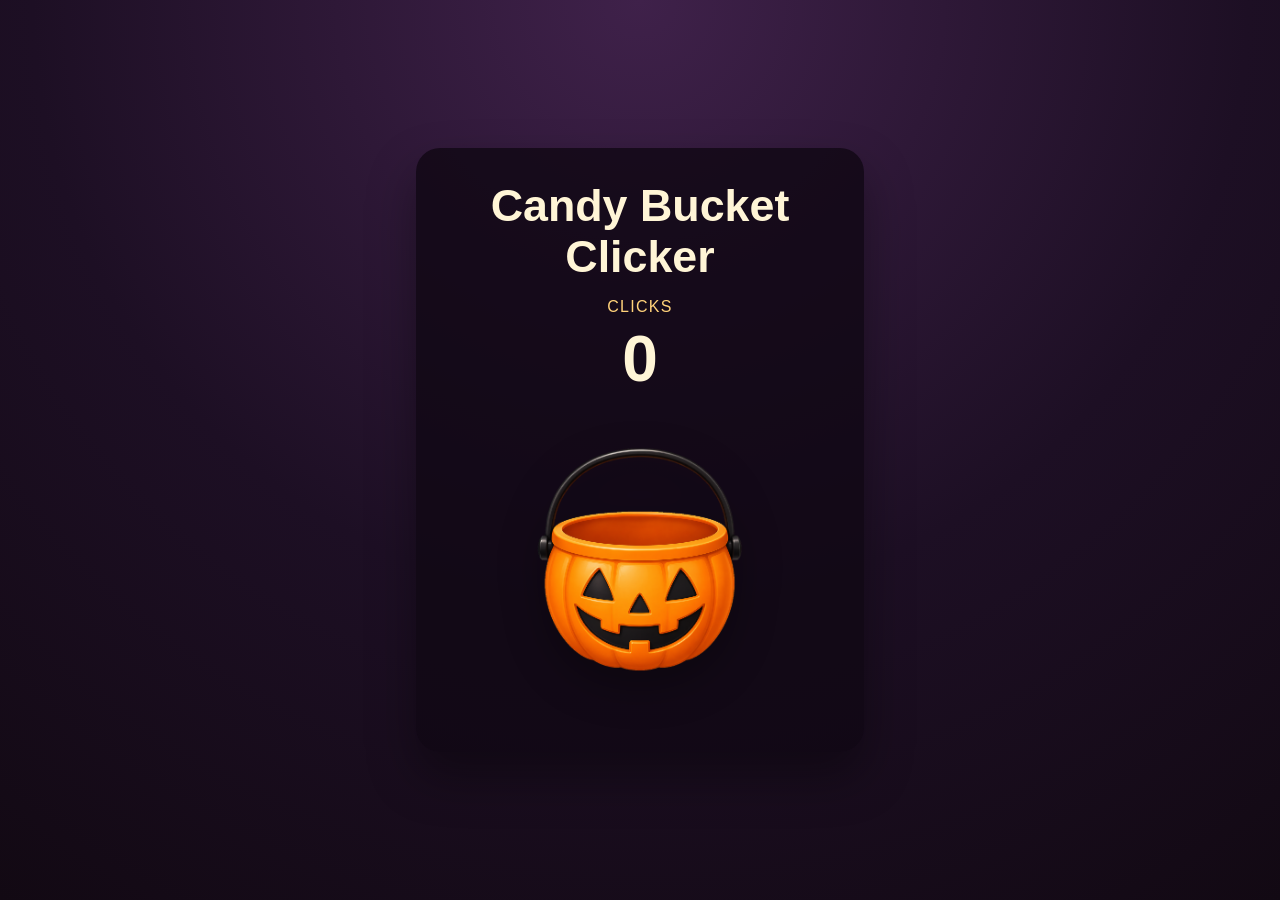
==== index.html @ 217c213e "First" ====
<!DOCTYPE html>
<html lang="en">
<head>
  <meta charset="UTF-8">
  <meta name="viewport" content="width=device-width, initial-scale=1.0">
  <title>Candy Bucket Clicker</title>
  <link rel="stylesheet" href="styles.css">
</head>
<body>
  <main class="app">
    <h1>Candy Bucket Clicker</h1>
    <p class="counter-label">Clicks</p>
    <p class="counter" id="counter">0</p>

    <button class="clicker-button" id="clickerButton" type="button" aria-label="Click the candy bucket">
      <img src="images/clicker/candy-bucket.png" alt="Candy bucket clicker">
    </button>
  </main>

  <script src="script.js"></script>
</body>
</html>
---- styles.css ----
* {
  box-sizing: border-box;
}

body {
  margin: 0;
  min-height: 100vh;
  display: grid;
  place-items: center;
  font-family: "Trebuchet MS", sans-serif;
  background: radial-gradient(circle at top, #3f214a 0%, #1d0f24 55%, #120913 100%);
  color: #fff5d6;
}

.app {
  width: min(92vw, 28rem);
  text-align: center;
  padding: 2rem 1.5rem 2.5rem;
  border-radius: 1.5rem;
  background: rgba(17, 8, 20, 0.82);
  box-shadow: 0 1.5rem 3rem rgba(0, 0, 0, 0.35);
}

h1 {
  margin: 0 0 1rem;
  font-size: clamp(2rem, 5vw, 2.8rem);
}

.counter-label {
  margin: 0;
  font-size: 1rem;
  letter-spacing: 0.08em;
  text-transform: uppercase;
  color: #ffd27a;
}

.counter {
  margin: 0.35rem 0 1.5rem;
  font-size: clamp(2.4rem, 8vw, 4rem);
  font-weight: 700;
}

.clicker-button {
  border: 0;
  background: transparent;
  padding: 0;
  cursor: pointer;
  transition: transform 120ms ease;
}

.clicker-button:hover {
  transform: scale(1.04);
}

.clicker-button:active {
  transform: scale(0.96);
}

.clicker-button img {
  display: block;
  width: min(70vw, 18rem);
  height: auto;
  user-select: none;
  -webkit-user-drag: none;
  filter: drop-shadow(0 1rem 1.25rem rgba(0, 0, 0, 0.3));
}
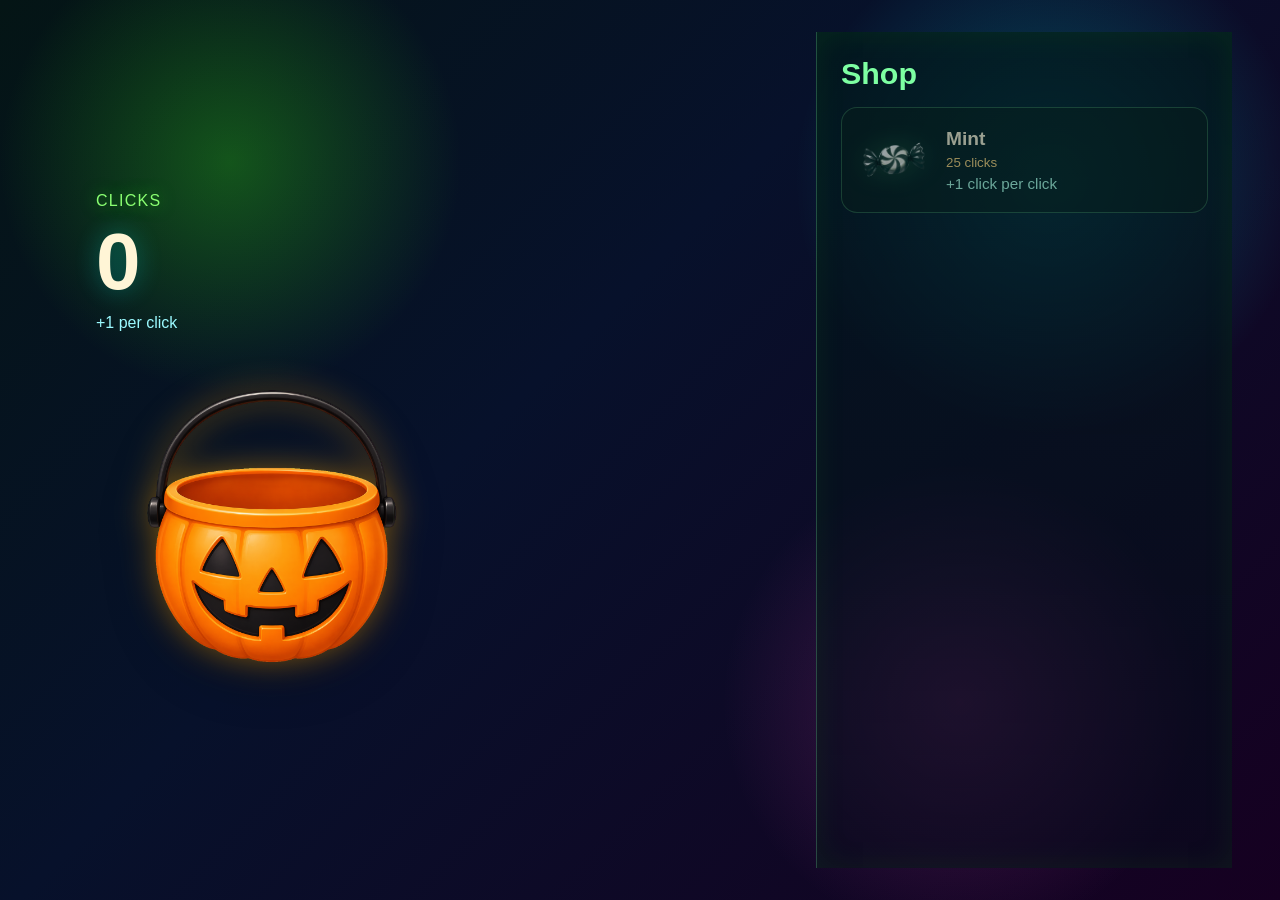
==== commit 65f269df: "sync" ====
--- a/index.html
+++ b/index.html
@@ -7,14 +7,29 @@
   <link rel="stylesheet" href="styles.css">
 </head>
 <body>
-  <main class="app">
-    <h1>Candy Bucket Clicker</h1>
-    <p class="counter-label">Clicks</p>
-    <p class="counter" id="counter">0</p>
+  <main class="game-layout">
+    <section class="play-area" aria-label="Clicker game">
+      <p class="counter-label">Clicks</p>
+      <p class="counter" id="counter">0</p>
+      <p class="per-click" id="perClick">+1 per click</p>
 
-    <button class="clicker-button" id="clickerButton" type="button" aria-label="Click the candy bucket">
-      <img src="images/clicker/candy-bucket.png" alt="Candy bucket clicker">
-    </button>
+      <button class="clicker-button" id="clickerButton" type="button" aria-label="Click the bucket">
+        <img src="images/clicker/candy-bucket.png" alt="Halloween bucket clicker">
+      </button>
+    </section>
+
+    <aside class="shop-panel" aria-label="Shop">
+      <h2>Shop</h2>
+
+      <button class="shop-item" id="mintUpgrade" type="button">
+        <img class="shop-item-image" src="images/shop/mint.png" alt="Mint upgrade item">
+        <span class="shop-item-details">
+          <span class="shop-item-name">Mint</span>
+          <span class="shop-item-price" id="mintPrice">25 clicks</span>
+          <span class="shop-item-effect">+1 click per click</span>
+        </span>
+      </button>
+    </aside>
   </main>
 
   <script src="script.js"></script>
--- a/styles.css
+++ b/styles.css
@@ -5,25 +5,32 @@
 body {
   margin: 0;
   min-height: 100vh;
-  display: grid;
-  place-items: center;
+  overflow: hidden;
   font-family: "Trebuchet MS", sans-serif;
-  background: radial-gradient(circle at top, #3f214a 0%, #1d0f24 55%, #120913 100%);
+  background:
+    radial-gradient(circle at 18% 18%, rgba(57, 255, 20, 0.28), transparent 18%),
+    radial-gradient(circle at 82% 20%, rgba(0, 255, 255, 0.26), transparent 20%),
+    radial-gradient(circle at 75% 78%, rgba(255, 78, 205, 0.22), transparent 20%),
+    linear-gradient(135deg, #041515 0%, #07112b 42%, #160021 100%);
   color: #fff5d6;
 }
 
-.app {
-  width: min(92vw, 28rem);
-  text-align: center;
-  padding: 2rem 1.5rem 2.5rem;
-  border-radius: 1.5rem;
-  background: rgba(17, 8, 20, 0.82);
-  box-shadow: 0 1.5rem 3rem rgba(0, 0, 0, 0.35);
+.game-layout {
+  min-height: 100vh;
+  display: grid;
+  grid-template-columns: minmax(0, 1fr) minmax(18rem, 26rem);
+  gap: 3rem;
+  align-items: center;
+  padding: 2rem 3rem;
 }
 
-h1 {
-  margin: 0 0 1rem;
-  font-size: clamp(2rem, 5vw, 2.8rem);
+.play-area {
+  display: flex;
+  flex-direction: column;
+  align-items: flex-start;
+  justify-content: center;
+  min-height: 100%;
+  padding-left: clamp(0rem, 4vw, 3rem);
 }
 
 .counter-label {
@@ -31,13 +38,21 @@
   font-size: 1rem;
   letter-spacing: 0.08em;
   text-transform: uppercase;
-  color: #ffd27a;
+  color: #8aff72;
+  text-shadow: 0 0 1rem rgba(57, 255, 20, 0.5);
 }
 
 .counter {
-  margin: 0.35rem 0 1.5rem;
-  font-size: clamp(2.4rem, 8vw, 4rem);
+  margin: 0.35rem 0 0.35rem;
+  font-size: clamp(2.8rem, 8vw, 5rem);
   font-weight: 700;
+  text-shadow: 0 0 1.5rem rgba(0, 255, 255, 0.3);
+}
+
+.per-click {
+  margin: 0 0 1.5rem;
+  font-size: 1rem;
+  color: #9bfaff;
 }
 
 .clicker-button {
@@ -58,9 +73,104 @@
 
 .clicker-button img {
   display: block;
-  width: min(70vw, 18rem);
+  width: min(54vw, 22rem);
   height: auto;
   user-select: none;
   -webkit-user-drag: none;
-  filter: drop-shadow(0 1rem 1.25rem rgba(0, 0, 0, 0.3));
+  filter:
+    drop-shadow(0 0 1rem rgba(255, 166, 0, 0.45))
+    drop-shadow(0 1rem 1.25rem rgba(0, 0, 0, 0.3));
 }
+
+.shop-panel {
+  align-self: stretch;
+  padding: 1.5rem;
+  border-left: 1px solid rgba(125, 255, 162, 0.25);
+  background: linear-gradient(180deg, rgba(1, 24, 26, 0.72), rgba(8, 10, 28, 0.62));
+  box-shadow: inset 0 0 2rem rgba(57, 255, 20, 0.08);
+}
+
+.shop-panel h2 {
+  margin: 0 0 1rem;
+  font-size: 1.9rem;
+  color: #7dffa2;
+}
+
+.shop-item {
+  width: 100%;
+  display: grid;
+  grid-template-columns: 4.5rem 1fr;
+  gap: 1rem;
+  align-items: center;
+  padding: 1rem;
+  border: 1px solid rgba(125, 255, 162, 0.28);
+  border-radius: 1rem;
+  background: rgba(8, 30, 25, 0.72);
+  color: inherit;
+  text-align: left;
+  cursor: pointer;
+  transition: transform 120ms ease, border-color 120ms ease, box-shadow 120ms ease;
+}
+
+.shop-item:hover {
+  transform: translateY(-2px);
+  border-color: rgba(125, 255, 162, 0.6);
+  box-shadow: 0 0 1.5rem rgba(57, 255, 20, 0.15);
+}
+
+.shop-item:disabled {
+  opacity: 0.6;
+}
+
+.shop-item-image {
+  width: 100%;
+  height: auto;
+  display: block;
+  filter: drop-shadow(0 0 0.8rem rgba(87, 255, 129, 0.35));
+}
+
+.shop-item-details {
+  display: flex;
+  flex-direction: column;
+  gap: 0.3rem;
+}
+
+.shop-item-name {
+  font-size: 1.2rem;
+  font-weight: 700;
+}
+
+.shop-item-price {
+  color: #ffd47a;
+}
+
+.shop-item-effect {
+  color: #b0ffe3;
+  font-size: 0.95rem;
+}
+
+@media (max-width: 860px) {
+  body {
+    overflow: auto;
+  }
+
+  .game-layout {
+    grid-template-columns: 1fr;
+    gap: 2rem;
+    padding: 1.5rem;
+  }
+
+  .play-area {
+    align-items: center;
+    padding-left: 0;
+    text-align: center;
+  }
+
+  .shop-panel {
+    border-left: 0;
+    border-top: 1px solid rgba(125, 255, 162, 0.25);
+    padding: 1.25rem 0 0;
+    background: transparent;
+    box-shadow: none;
+  }
+}
